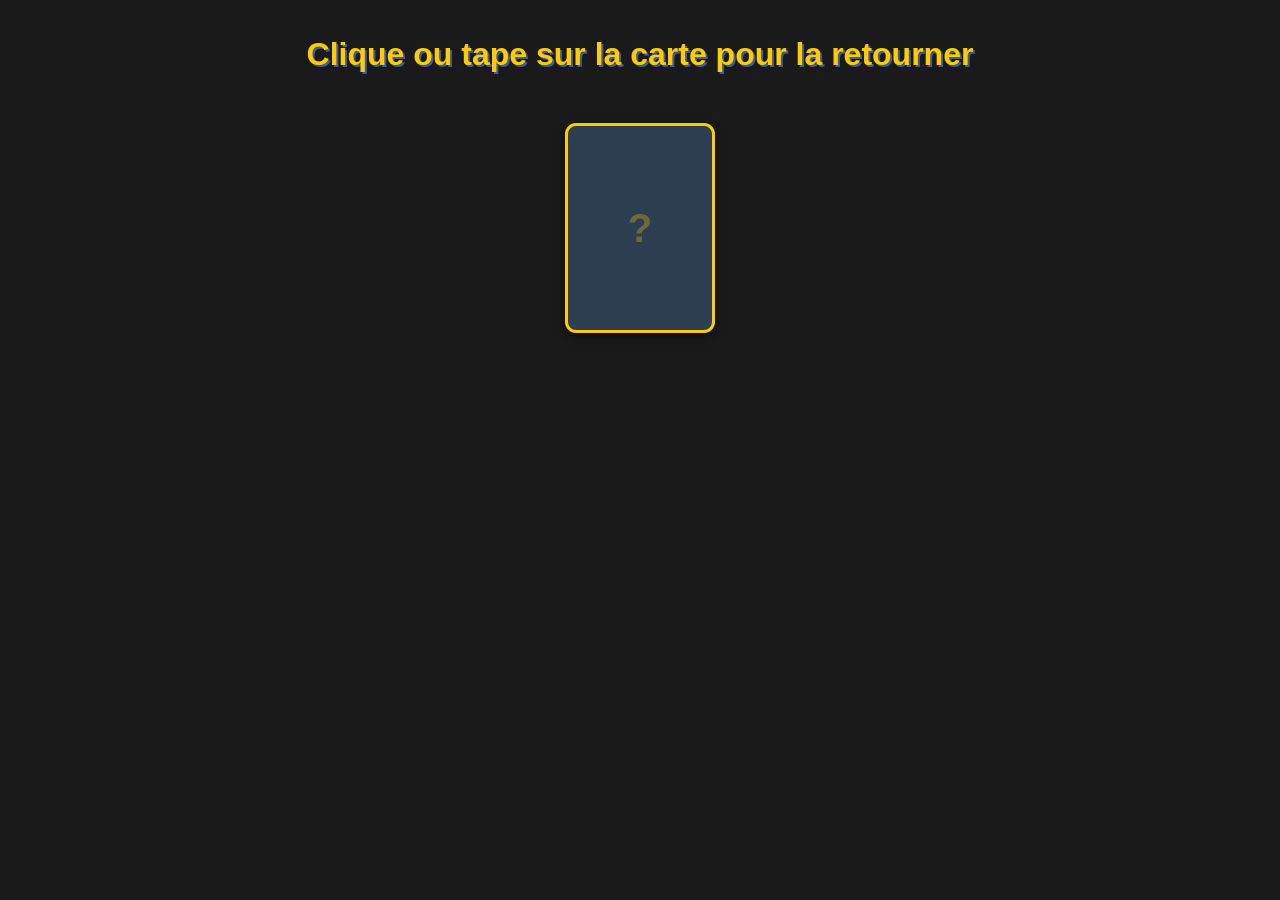
==== poc/index.html @ 2dec3e5d "Add poc" ====
<html lang="fr">
<head>
    <meta charset="UTF-8">
    <!-- Configuration mobile-first essentielle : empêche le scroll-bounce et le zoom sauvage des navigateurs tactiles -->
    <meta name="viewport" content="width=device-width, initial-scale=1.0, maximum-scale=1.0, user-scalable=no">
    <title>POC - Animation Apparition Carte 3D Mobile-First</title>
    <link rel="stylesheet" href="style.css">
</head>
<body>

    <h1 id="status-text">Clique ou tape sur la carte pour la retourner</h1>
    
    <!-- Point d'injection du module de carte tridimensionnel -->
    <div id="poc-container"></div>

    <!-- Filtre d'opacité d'arrière-plan gérant l'isolement visuel lors de la mise au point -->
    <div id="overlay"></div>

    <script src="script.js"></script>
</body>
</html>
---- poc/style.css ----
/* ==========================================================================
   1. SQUELETTE DE L'ENVIRONNEMENT DE SURFACE (MOBILE-FIRST HABITAT)
   ========================================================================== */
body {
    font-family: 'Segoe UI', Tahoma, Geneva, Verdana, sans-serif;
    background-color: #1a1a1a;
    color: #ffffff;
    display: flex;
    flex-direction: column;
    align-items: center;
    min-height: 100vh;
    margin: 0;
    padding: 15px;
    box-sizing: border-box;
    perspective: 1000px; /* Profondeur du plan 3D configurée pour l'affichage de proximité tactile */
    overflow-x: hidden;
    -webkit-tap-highlight-color: transparent; /* Désactive la surbrillance bleue d'interaction native Webkit */
}

h1 {
    color: #ffcb05;
    text-shadow: 2px 2px #3c5aa6;
    margin-bottom: 20px;
    font-size: 1.5rem;
    text-align: center;
}

#poc-container {
    display: flex;
    justify-content: center;
    align-items: center;
    margin-top: 30px;
    width: 100%;
}

/* ==========================================================================
   2. GESTION DU REPTACLE ET DU REVERS (FLIP & GEOMETRY CONTROL)
   ========================================================================== */

/* Structure de base au repos optimisée pour les viewports étroits (Ratio standard ~1.4) */
.card {
    position: relative;
    width: 120px;
    height: 168px;
    box-shadow: 0 4px 8px rgba(0,0,0,0.5);
    border-radius: 9px;
    transform-style: preserve-3d;
    transition: transform 0.4s ease, box-shadow 0.4s ease, width 0.4s ease, height 0.4s ease, border-radius 0.4s ease;
}

/* Boîte interne gérant exclusivement la révolution d'apparition à 180° */
.card-flipper {
    position: relative;
    width: 100%;
    height: 100%;
    transform-style: preserve-3d;
    transition: transform 0.6s cubic-bezier(0.4, 0, 0.2, 1);
    border-radius: 9px; /* Bloque définitivement les débordements angulaires */
}

.card-perspective-wrapper.flipped .card-flipper {
    transform: rotateY(180deg);
}

/* Propriétés d'étanchéité des sous-faces géométriques */
.card-front, .card-back {
    position: absolute;
    top: 0;
    left: 0;
    width: 100%;
    height: 100%;
    border-radius: 9px; /* Évite l'héritage instable 'inherit' sous l'action de preserve-3d */
    backface-visibility: hidden; /* Occulte la couche inverse lors de l'exécution de la rotation */
    display: flex;
    flex-direction: column;
    align-items: center;
    justify-content: center;
    box-sizing: border-box;
    padding: 10px;
    overflow: hidden;
    transition: border-radius 0.4s ease;
}

/* --- LE DOS DE LA CARTE --- */
.card-back {
    background: #2c3e50;
    border: 3px solid #ffcb05;
    color: #ffcb05;
    transform: rotateY(0deg);
}

.card-back-pattern {
    font-size: 32px;
    font-weight: bold;
    opacity: 0.3;
}

/* --- LA FACE DE LA CARTE --- */
.card-front {
    font-weight: bold;
    text-align: center;
    text-transform: uppercase;
    font-size: 10px;
    border: 2px solid transparent;
    transform: rotateY(180deg); /* Inversion préventive pour lecture à l'endroit post-rotation */
}

/* Thèmes graphiques des raretés */
.commune { background: #7f8c8d; color: #fff; }
.peu-commune { background: #27ae60; color: #fff; }
.rare { background: #2980b9; color: #fff; border-color: #3498db; }
.rare-holo { 
    background: linear-gradient(135deg, #8e44ad, #d35400, #c0392b); 
    color: #fff; 
    border-color: #f1c40f;
    animation: holo-gleam 3s infinite alternate;
}

@keyframes holo-gleam {
    0% { filter: brightness(1); }
    100% { filter: brightness(1.2) drop-shadow(0 0 8px #f1c40f); }
}

/* ==========================================================================
   3. CALQUE LUMINEUX ET MODAL INTERFACE (SPECULAR LAYER)
   ========================================================================== */
#overlay {
    position: fixed;
    top: 0;
    left: 0;
    width: 100vw;
    height: 100vh;
    background: rgba(0, 0, 0, 0.85);
    opacity: 0;
    pointer-events: none;
    transition: opacity 0.4s ease;
    z-index: 500;
}

#overlay.active {
    opacity: 1;
    pointer-events: auto;
}

.card-perspective-wrapper {
    perspective: 1000px;
    display: inline-block;
    z-index: 1;
    touch-action: none; /* Désactive les gestes de pan/zoom natifs du navigateur lors de l'inspection */
}

/* Calque d'illumination de surface */
.card-shine {
    position: absolute;
    top: 0;
    left: 0;
    width: 100%;
    height: 100%;
    background: linear-gradient(135deg, 
        rgba(255,255,255,0) 20%, 
        rgba(255,255,255,0.85) 50%, 
        rgba(255,255,255,0) 80%
    );
    mix-blend-mode: color-dodge; /* Sur-illumine les textures et les dégradés arrières */
    pointer-events: none;
    opacity: 0;
    transform: scale(2);
    transition: opacity 0.3s ease;
    filter: blur(5px);
}

/* ==========================================================================
   4. MODIFICATEURS DE FOCUS DYNAMIQUES SUR MOBILE
   ========================================================================== */
.card-perspective-wrapper.zoomed {
    position: fixed;
    top: 50%;
    left: 50%;
    transform: translate(-50%, -50%);
    z-index: 1000;
}

/* Redimensionnement fluide basé sur la largeur du terminal mobile (Ratio conservé) */
.card-perspective-wrapper.zoomed .card {
    width: 70vw;
    height: 98vw; 
    max-width: 275px;  
    max-height: 385px;
    box-shadow: 0 20px 40px rgba(0,0,0,0.6);
    border-radius: 18px; /* Évolution coordonnée de l'arrondi au format focus */
}

/* Forçage de l'arrondi sur l'arborescence enfant pour éradiquer les fuites d'angles sous Chrome mobile */
.card-perspective-wrapper.zoomed .card-flipper,
.card-perspective-wrapper.zoomed .card-front,
.card-perspective-wrapper.zoomed .card-back {
    border-radius: 18px;
}

.card-perspective-wrapper.zoomed .card-front {
    font-size: 14px !important;
}

.card-perspective-wrapper.grabbing {
    cursor: grabbing;
}

.card-perspective-wrapper.grabbing .rare-holo {
    filter: brightness(1.4) contrast(1.2) drop-shadow(0 0 15px #f1c40f);
}

/* ==========================================================================
   5. ESCALATION RESPONSIVE : CONFIGURATION GRANDS ÉCRANS (DESKTOP CONTROLS)
   ========================================================================== */
@media (min-width: 768px) {
    h1 {
        font-size: 2rem;
    }

    /* Échelle géométrique au repos pour moniteurs PC */
    .card {
        width: 150px;
        height: 210px;
        border-radius: 11px;
    }
    
    .card-flipper, .card-front, .card-back {
        border-radius: 11px;
    }
    
    .card-back-pattern {
        font-size: 40px;
    }

    .card-front {
        font-size: 12px;
    }

    /* Échelle fixe maximale pour l'état de mise au point sur PC */
    .card-perspective-wrapper.zoomed .card {
        width: 275px;
        height: 385px;
        border-radius: 20px;
    }

    .card-perspective-wrapper.zoomed .card-flipper,
    .card-perspective-wrapper.zoomed .card-front,
    .card-perspective-wrapper.zoomed .card-back {
        border-radius: 20px;
    }

    .card-perspective-wrapper.zoomed .card-front {
        font-size: 18px !important;
    }
}
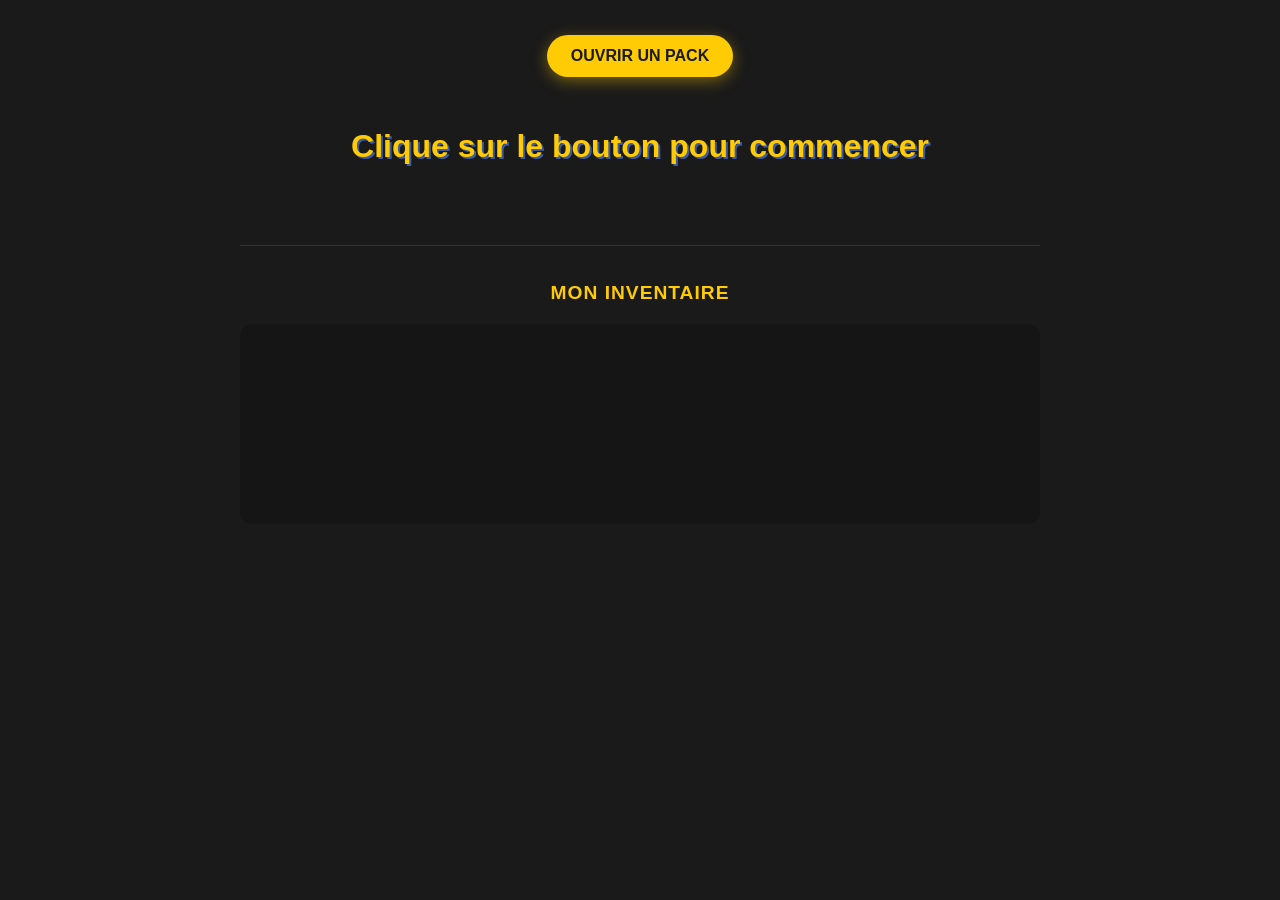
==== commit e0fbdd62: "Experiment" ====
--- a/poc/index.html
+++ b/poc/index.html
@@ -1,21 +1,26 @@
+<!DOCTYPE html>
 <html lang="fr">
 <head>
     <meta charset="UTF-8">
     <!-- Configuration mobile-first essentielle : empêche le scroll-bounce et le zoom sauvage des navigateurs tactiles -->
     <meta name="viewport" content="width=device-width, initial-scale=1.0, maximum-scale=1.0, user-scalable=no">
     <title>POC - Animation Apparition Carte 3D Mobile-First</title>
-    <link rel="stylesheet" href="style.css">
+    <link rel="stylesheet" href="css/style.css">
 </head>
 <body>
+    <button id="open-pack-btn">Ouvrir un pack</button>
 
-    <h1 id="status-text">Clique ou tape sur la carte pour la retourner</h1>
     
     <!-- Point d'injection du module de carte tridimensionnel -->
     <div id="poc-container"></div>
-
+    <h1 id="status-text">Clique sur le bouton pour commencer</h1>
     <!-- Filtre d'opacité d'arrière-plan gérant l'isolement visuel lors de la mise au point -->
     <div id="overlay"></div>
-
-    <script src="script.js"></script>
+<!-- NOUVELLE ZONE : L'inventaire de fin de tirage -->
+<div id="inventory-section">
+    <h2>Mon Inventaire</h2>
+    <div id="inventory-grid"></div>
+</div>
+    <script type="module" src="js/main.js"></script>
 </body>
 </html>
--- a/poc/css/style.css
+++ b/poc/css/style.css
@@ -0,0 +1,370 @@
+/* ==========================================================================
+   1. SQUELETTE DE L'ENVIRONNEMENT DE SURFACE (MOBILE-FIRST HABITAT)
+   ========================================================================== */
+body {
+    font-family: 'Segoe UI', Tahoma, Geneva, Verdana, sans-serif;
+    background-color: #1a1a1a;
+    color: #ffffff;
+    display: flex;
+    flex-direction: column;
+    align-items: center;
+    min-height: 100vh;
+    margin: 0;
+    padding: 15px;
+    box-sizing: border-box;
+    perspective: 1000px;
+    overflow-x: hidden;
+    -webkit-tap-highlight-color: transparent;
+}
+
+h1 {
+    color: #ffcb05;
+    text-shadow: 2px 2px #3c5aa6;
+    margin-bottom: 20px;
+    font-size: 1.5rem;
+    text-align: center;
+}
+
+#poc-container {
+    display: flex;
+    justify-content: center;
+    align-items: center;
+    margin-top: 30px;
+    width: 100%;
+}
+#poc-container .card-perspective-wrapper {
+    opacity: 0;
+    pointer-events: none;
+}
+
+/* ==========================================================================
+   2. GESTION DU REPTACLE ET DU REVERS (FLIP & GEOMETRY CONTROL)
+   ========================================================================== */
+.card {
+    position: relative;
+    width: 120px;
+    height: 168px;
+    box-shadow: 0 4px 8px rgba(0,0,0,0.5);
+    border-radius: 9px;
+    transform-style: preserve-3d;
+    transition: transform 0.4s ease, box-shadow 0.4s ease, width 0.4s ease, height 0.4s ease, border-radius 0.4s ease;
+}
+
+.card-flipper {
+    position: relative;
+    width: 100%;
+    height: 100%;
+    transform-style: preserve-3d;
+    transition: transform 0.6s cubic-bezier(0.4, 0, 0.2, 1);
+    border-radius: 9px;
+}
+
+.card-perspective-wrapper.flipped .card-flipper {
+    transform: rotateY(180deg);
+}
+
+.card-front, .card-back {
+    position: absolute;
+    top: 0;
+    left: 0;
+    width: 100%;
+    height: 100%;
+    border-radius: 9px;
+    backface-visibility: hidden;
+    display: flex;
+    flex-direction: column;
+    align-items: center;
+    justify-content: center;
+    box-sizing: border-box;
+    padding: 10px;
+    overflow: hidden;
+    transition: border-radius 0.4s ease;
+}
+
+.card-back {
+    background: #2c3e50;
+    border: 3px solid #ffcb05;
+    color: #ffcb05;
+    transform: rotateY(0deg);
+}
+
+.card-back-pattern {
+    font-size: 32px;
+    font-weight: bold;
+    opacity: 0.3;
+}
+
+.card-front {
+    font-weight: bold;
+    text-align: center;
+    text-transform: uppercase;
+    font-size: 10px;
+    border: 2px solid transparent;
+    transform: rotateY(180deg);
+}
+
+.commune { background: #7f8c8d; color: #fff; }
+.peu-commune { background: #27ae60; color: #fff; }
+.rare { background: #2980b9; color: #fff; border-color: #3498db; }
+.rare-holo { 
+    background: linear-gradient(135deg, #8e44ad, #d35400, #c0392b); 
+    color: #fff; 
+    border-color: #f1c40f;
+    animation: holo-gleam 3s infinite alternate;
+}
+
+@keyframes holo-gleam {
+    0% { filter: brightness(1); }
+    100% { filter: brightness(1.2) drop-shadow(0 0 8px #f1c40f); }
+}
+
+/* ==========================================================================
+   3. CALQUE LUMINEUX ET MODAL INTERFACE (SPECULAR LAYER)
+   ========================================================================== */
+#overlay {
+    position: fixed;
+    top: 0;
+    left: 0;
+    width: 100vw;
+    height: 100vh;
+    background: rgba(0, 0, 0, 0.85);
+    opacity: 0;
+    pointer-events: none;
+    transition: opacity 0.4s ease;
+    z-index: 500;
+}
+
+#overlay.active {
+    opacity: 1;
+    pointer-events: auto;
+}
+
+.card-perspective-wrapper {
+    perspective: 1000px;
+    display: inline-block;
+    z-index: 1;
+    touch-action: none;
+}
+
+.card-shine {
+    position: absolute;
+    top: 0;
+    left: 0;
+    width: 100%;
+    height: 100%;
+    background: linear-gradient(135deg, rgba(255,255,255,0) 20%, rgba(255,255,255,0.85) 50%, rgba(255,255,255,0) 80%);
+    mix-blend-mode: color-dodge;
+    pointer-events: none;
+    opacity: 0;
+    transform: scale(2);
+    transition: opacity 0.3s ease;
+    filter: blur(5px);
+}
+
+/* ==========================================================================
+   4. MODIFICATEURS DE FOCUS DYNAMIQUES SUR MOBILE
+   ========================================================================== */
+.card-perspective-wrapper.zoomed {
+    position: fixed !important;
+    top: 50% !important;
+    left: 50% !important;
+    transform: var(--pile-transform) !important;
+    
+    /* NOUVEAU : Devient visible et cliquable UNIQUEMENT une fois positionnée au centre */
+    opacity: 1 !important;
+    pointer-events: auto !important;
+}
+
+.card-perspective-wrapper.zoomed .card {
+    width: 70vw;
+    height: 98vw; 
+    max-width: 275px;  
+    max-height: 385px;
+    box-shadow: 0 20px 40px rgba(0,0,0,0.6);
+    border-radius: 18px;
+}
+
+.card-perspective-wrapper.zoomed .card-flipper,
+.card-perspective-wrapper.zoomed .card-front,
+.card-perspective-wrapper.zoomed .card-back {
+    border-radius: 18px;
+}
+
+.card-perspective-wrapper.zoomed .card-front {
+    font-size: 14px !important;
+}
+
+.card-perspective-wrapper.grabbing {
+    cursor: grabbing;
+}
+
+.card-perspective-wrapper.grabbing .rare-holo {
+    filter: brightness(1.4) contrast(1.2) drop-shadow(0 0 15px #f1c40f);
+}
+
+/* ==========================================================================
+   5. ESCALATION RESPONSIVE : CONFIGURATION GRANDS ÉCRANS (DESKTOP CONTROLS)
+   ========================================================================== */
+@media (min-width: 768px) {
+    h1 { font-size: 2rem; }
+    .card { width: 150px; height: 210px; border-radius: 11px; }
+    .card-flipper, .card-front, .card-back { border-radius: 11px; }
+    .card-back-pattern { font-size: 40px; }
+    .card-front { font-size: 12px; }
+
+    .card-perspective-wrapper.zoomed .card { width: 275px; height: 385px; border-radius: 20px; }
+    .card-perspective-wrapper.zoomed .card-flipper,
+    .card-perspective-wrapper.zoomed .card-front,
+    .card-perspective-wrapper.zoomed .card-back { border-radius: 20px; }
+    .card-perspective-wrapper.zoomed .card-front { font-size: 18px !important; }
+}
+
+/* ==========================================================================
+   6. MOTEUR D'ILLUMINATION ET FLASH DE RARETÉ (CONSOLIDÉ SANS GLITCH)
+   ========================================================================== */
+.card-glow {
+    position: absolute;
+    width: 120px;
+    height: 168px;
+    border-radius: 9px;
+    pointer-events: none;
+    opacity: 0;
+    filter: blur(25px);
+    z-index: 0;
+    transition: all 0.4s ease;
+}
+
+.card-perspective-wrapper.zoomed .card-glow {
+    width: 70vw;
+    height: 98vw;
+    max-width: 275px;
+    max-height: 385px;
+    border-radius: 18px;
+}
+
+@media (min-width: 768px) {
+    .card-glow { width: 150px; height: 210px; border-radius: 11px; }
+    .card-perspective-wrapper.zoomed .card-glow { width: 275px; height: 385px; border-radius: 20px; }
+}
+
+.card-front::after {
+    content: '';
+    position: absolute;
+    top: 0;
+    left: -150%;
+    width: 200%;
+    height: 100%;
+    background: linear-gradient(90deg, rgba(255,255,255,0) 0%, rgba(255,255,255,0.9) 50%, rgba(255,255,255,0) 100%);
+    transform: skewX(-20deg);
+    pointer-events: none;
+    opacity: 0;
+}
+
+.card-perspective-wrapper.holo-flash .card-front::after { animation: flash-sweep 0.4s ease-out both; }
+@keyframes flash-sweep {
+    0% { left: -150%; opacity: 1; }
+    100% { left: 150%; opacity: 0; }
+}
+
+.card-perspective-wrapper.holo-flash .card-glow { animation: glow-burst 0.8s cubic-bezier(0.25, 1, 0.5, 1) both; }
+@keyframes glow-burst {
+    0% { opacity: 0; transform: scale(0.9); }
+    30% { opacity: 1; transform: scale(1.15); }
+    100% { opacity: 0; transform: scale(1); }
+}
+
+.card-glow.commune { background: rgba(127, 140, 141, 0.8); }
+.card-glow.peu-commune { background: rgba(39, 174, 96, 0.9); }
+.card-glow.rare { background: rgba(41, 128, 185, 0.9); }
+.card-glow.rare-holo { background: rgba(241, 196, 15, 1); }
+
+/* ==========================================================================
+   7. BOUTON D'INTERACTION PRINCIPAL
+   ========================================================================== */
+#open-pack-btn {
+    background-color: #ffcb05;
+    color: #1a1a1a;
+    border: none;
+    padding: 12px 24px;
+    font-size: 1rem;
+    font-weight: bold;
+    text-transform: uppercase;
+    border-radius: 25px;
+    cursor: pointer;
+    box-shadow: 0 4px 15px rgba(255, 203, 5, 0.4);
+    transition: transform 0.2s ease, box-shadow 0.2s ease, opacity 0.3s ease;
+    margin-top: 20px;
+    z-index: 10;
+}
+#open-pack-btn:hover { transform: scale(1.05); box-shadow: 0 6px 20px rgba(255, 203, 5, 0.6); }
+#open-pack-btn:active { transform: scale(0.98); }
+#open-pack-btn.hidden { opacity: 0; pointer-events: none; transform: scale(0.9); }
+
+/* ==========================================================================
+   8. ZONE D'INVENTAIRE (FIN DE REVEAL)
+   ========================================================================== */
+#inventory-section {
+    margin-top: 60px;
+    width: 100%;
+    max-width: 800px;
+    text-align: center;
+    border-top: 1px solid rgba(255, 255, 255, 0.1);
+    padding-top: 20px;
+}
+#inventory-section h2 { color: #ffcb05; font-size: 1.2rem; text-transform: uppercase; letter-spacing: 1px; margin-bottom: 20px; }
+#inventory-grid { display: flex; flex-wrap: wrap; justify-content: center; gap: 15px; min-height: 180px; padding: 10px; background: rgba(0, 0, 0, 0.2); border-radius: 12px; }
+#inventory-grid .card-perspective-wrapper { position: relative !important; top: auto !important; left: auto !important; transform: none !important; cursor: default; }
+#inventory-grid .card { cursor: default; box-shadow: 0 4px 8px rgba(0,0,0,0.3); }
+
+/* ==========================================================================
+   9. ANIMATIONS SPÉCIALES DE FLUX (TAS ET RANGEMENT)
+   ========================================================================== */
+/* Force la carte à rester droite UNIQUEMENT si elle n'est pas en train d'être éjectée */
+.card-perspective-wrapper.zoomed.active-top-card:not(.send-to-inventory),
+.card-perspective-wrapper.zoomed.flipped:not(.send-to-inventory) {
+    transform: translate(-50%, -50%) rotateZ(0deg) !important;
+    transition: transform 0.4s ease, box-shadow 0.4s ease !important;
+}
+
+/* ==========================================================================
+   NOUVELLE ANIMATION : ÉJECTION CINÉTIQUE VERS LE HAUT
+   ========================================================================== */
+/* ==========================================================================
+   MOTEUR D'ÉJECTION CORRIGÉ (PRIORITÉ DE PROJECTION CONSERVÉE)
+   ========================================================================== */
+
+/* Maintient la carte droite au centre de l'écran pendant son inspection */
+.card-perspective-wrapper.zoomed.active-top-card,
+.card-perspective-wrapper.zoomed.flipped {
+    transform: translate(-50%, -50%) rotateZ(0deg) !important;
+}
+
+/* ==========================================================================
+   CORRECTIF : FIXATION DU FLUX PENDANT L'ÉJECTION (ANTI-DECALAGE DE TEXTE)
+   ========================================================================== */
+
+.card-perspective-wrapper.send-to-inventory {
+    /* En passant en fixed pendant le vol, la carte ne prend plus aucune place 
+       dans la page. Les textes en dessous ne bougeront plus d'un pixel ! */
+    position: fixed !important;
+    top: 50% !important;
+    left: 50% !important;
+    
+    animation: eject-to-top 0.4s cubic-bezier(0.25, 1, 0.5, 1) forwards !important;
+    pointer-events: none;
+    z-index: 9999 !important;
+}
+
+@keyframes eject-to-top {
+    0% {
+        transform: translate(-50%, -50%) scale(1) rotateZ(0deg);
+        opacity: 1;
+        filter: blur(0px);
+    }
+    100% {
+        /* Propulsion vers le haut, rétrécissement et rotation fluide */
+        transform: translate(-50%, -120vh) scale(0.4) rotateZ(-15deg);
+        opacity: 0;
+        filter: blur(6px);
+    }
+}
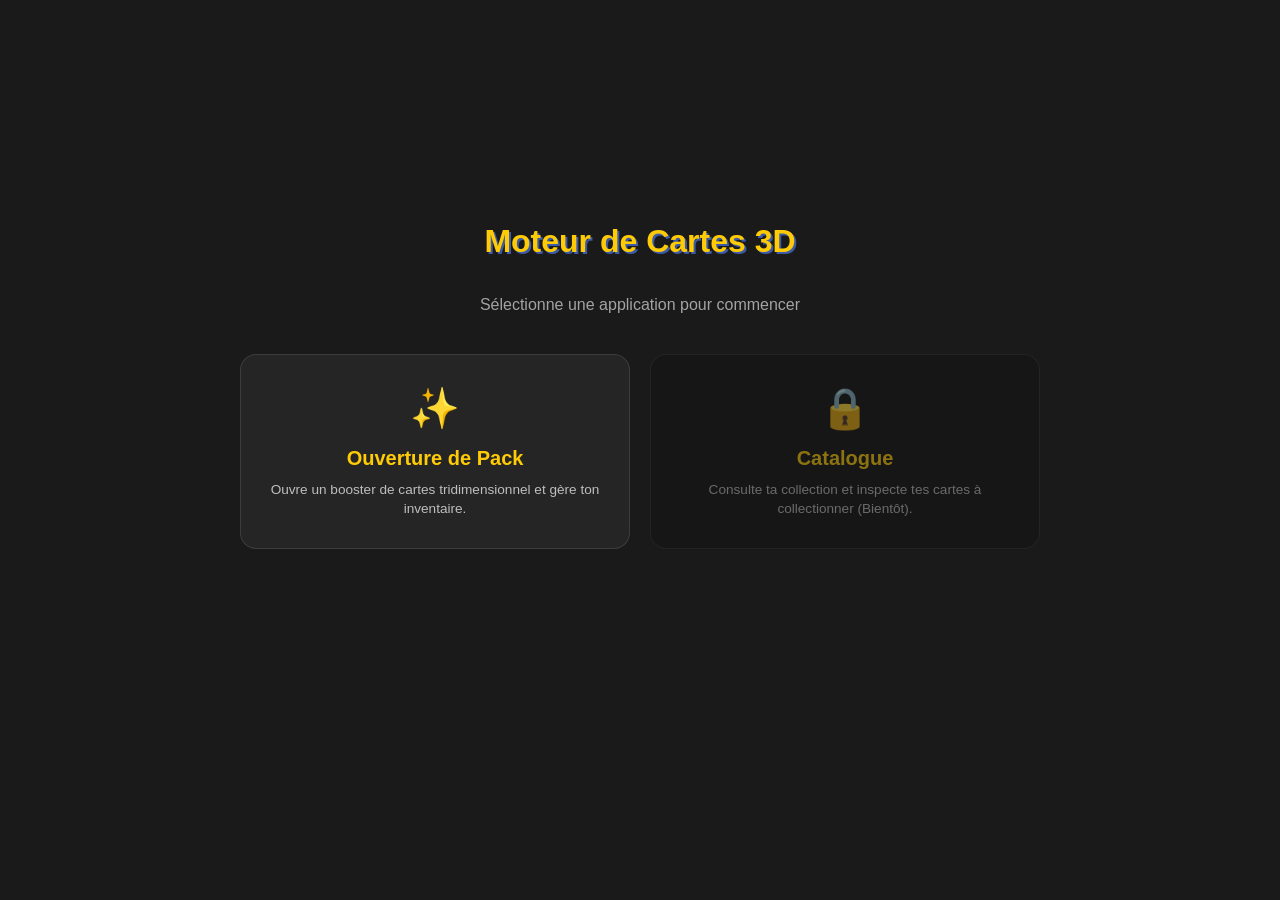
==== commit 061790fc: "Add hub" ====
--- a/poc/index.html
+++ b/poc/index.html
@@ -1,26 +1,65 @@
 <!DOCTYPE html>
 <html lang="fr">
+
 <head>
     <meta charset="UTF-8">
-    <!-- Configuration mobile-first essentielle : empêche le scroll-bounce et le zoom sauvage des navigateurs tactiles -->
-    <meta name="viewport" content="width=device-width, initial-scale=1.0, maximum-scale=1.0, user-scalable=no">
-    <title>POC - Animation Apparition Carte 3D Mobile-First</title>
-    <link rel="stylesheet" href="css/style.css">
+    <meta name="viewport" content="width=device-width, initial-scale=1.0">
+    <title>Hub - Moteur de Carte 3D</title>
+    <link rel="stylesheet" href="./css/style.css">
 </head>
+
 <body>
-    <button id="open-pack-btn">Ouvrir un pack</button>
 
-    
-    <!-- Point d'injection du module de carte tridimensionnel -->
-    <div id="poc-container"></div>
-    <h1 id="status-text">Clique sur le bouton pour commencer</h1>
-    <!-- Filtre d'opacité d'arrière-plan gérant l'isolement visuel lors de la mise au point -->
-    <div id="overlay"></div>
-<!-- NOUVELLE ZONE : L'inventaire de fin de tirage -->
-<div id="inventory-section">
-    <h2>Mon Inventaire</h2>
-    <div id="inventory-grid"></div>
-</div>
-    <script type="module" src="js/main.js"></script>
+    <!-- ==========================================================================
+       1. INTERFACE DU HUB PRINCIPAL (DÉMARRAGE)
+       ========================================================================== -->
+    <div id="hub-screen">
+        <h1>Moteur de Cartes 3D</h1>
+        <p class="hub-subtitle">Sélectionne une application pour commencer</p>
+
+        <div class="hub-grid">
+            <!-- Tuile 1 : Vers l'ouverture de packs -->
+            <div class="hub-tile" id="go-to-booster">
+                <div class="tile-icon">✨</div>
+                <div class="tile-title">Ouverture de Pack</div>
+                <div class="tile-desc">Ouvre un booster de cartes tridimensionnel et gère ton inventaire.</div>
+            </div>
+
+            <!-- Tuile 2 : Vers le catalogue (Verrouillé) -->
+            <div class="hub-tile locked" id="go-to-catalog">
+                <div class="tile-icon">🔒</div>
+                <div class="tile-title">Catalogue</div>
+                <div class="tile-desc">Consulte ta collection et inspecte tes cartes à collectionner (Bientôt).</div>
+            </div>
+        </div>
+    </div>
+
+    <!-- ==========================================================================
+       2. INTERFACE DE L'OUVERTURE DE BOOSTER (MASQUÉE AU DÉPART)
+       ========================================================================== -->
+    <div id="booster-screen" class="hidden">
+        <!-- Bouton pour revenir en arrière vers le Hub principal -->
+        <button id="back-to-hub-btn">⬅ Retour au menu</button>
+        <!-- NOUVEAU : Sélecteur de Série -->
+        <div class="series-selector-container">
+            <label for="series-select">Choisir une extension :</label>
+            <select id="series-select">
+                <option value="series1">Série 1 : Origines (10 cartes — 33% Holo)</option>
+                <option value="series2">Série 2 : Légendes Sombres (10 cartes — 10% Holo)</option>
+            </select>
+        </div>
+        <button id="skip-pack-btn" class="hidden">Passer ⚡</button>
+        <button id="open-pack-btn">Ouvrir un pack</button>
+        <div id="poc-container"></div>
+        <div id="overlay"></div>
+
+        <div id="inventory-section">
+            <h2>Mon Inventaire</h2>
+            <div id="inventory-grid"></div>
+        </div>
+    </div>
+
+    <script type="module" src="./js/main.js"></script>
 </body>
+
 </html>
--- a/poc/css/style.css
+++ b/poc/css/style.css
@@ -1,3 +1,118 @@
+/* ==========================================================================
+   INTERFACE DU HUB (MENU PRINCIPAL)
+   ========================================================================== */
+#hub-screen {
+    display: flex;
+    flex-direction: column;
+    align-items: center;
+    justify-content: center;
+    width: 100%;
+    max-width: 800px;
+    min-height: 80vh;
+    margin: 0 auto;
+    transition: opacity 0.3s ease, transform 0.3s ease;
+}
+
+.hub-subtitle {
+    color: rgba(255, 255, 255, 0.6);
+    margin-bottom: 40px;
+    font-size: 0.9.5rem;
+}
+
+.hub-grid {
+    display: grid;
+    grid-template-columns: 1fr;
+    gap: 20px;
+    width: 100%;
+    padding: 0 10px;
+}
+
+/* Version adaptative : Passe en 2 colonnes sur tablette/PC */
+@media (min-width: 600px) {
+    .hub-grid {
+        grid-template-columns: 1fr 1fr;
+    }
+}
+
+.hub-tile {
+    background: rgba(255, 255, 255, 0.05);
+    border: 1px solid rgba(255, 255, 255, 0.1);
+    border-radius: 16px;
+    padding: 30px 20px;
+    text-align: center;
+    cursor: pointer;
+    transition: transform 0.2s cubic-bezier(0.25, 1, 0.5, 1), background-color 0.2s ease, border-color 0.2s ease;
+}
+
+.hub-tile:not(.locked):hover {
+    transform: translateY(-4px);
+    background: rgba(255, 255, 255, 0.08);
+    border-color: #ffcb05;
+}
+
+.hub-tile:not(.locked):active {
+    transform: translateY(-1px);
+}
+
+.tile-icon {
+    font-size: 2.5rem;
+    margin-bottom: 15px;
+}
+
+.tile-title {
+    font-size: 1.25rem;
+    font-weight: bold;
+    color: #ffcb05;
+    margin-bottom: 10px;
+}
+
+.tile-desc {
+    font-size: 0.85rem;
+    color: rgba(255, 255, 255, 0.7);
+    line-height: 1.4;
+}
+
+/* Style spécifique pour la section catalogue verrouillée */
+.hub-tile.locked {
+    opacity: 0.5;
+    cursor: not-allowed;
+    background: rgba(0, 0, 0, 0.2);
+}
+
+/* ==========================================================================
+   CONTRÔLEURS DE NAVIGATION ET RETOUR
+   ========================================================================== */
+#booster-screen {
+    width: 100%;
+    display: flex;
+    flex-direction: column;
+    align-items: center;
+}
+
+/* Bouton de retour vers le Hub */
+#back-to-hub-btn {
+    align-self: flex-start;
+    background: transparent;
+    border: 1px solid rgba(255, 255, 255, 0.3);
+    color: rgba(255, 255, 255, 0.8);
+    padding: 8px 16px;
+    border-radius: 20px;
+    font-size: 0.85rem;
+    cursor: pointer;
+    transition: all 0.2s ease;
+    margin-bottom: 10px;
+}
+
+#back-to-hub-btn:hover {
+    border-color: #ffcb05;
+    color: #ffcb05;
+    background: rgba(255, 203, 5, 0.05);
+}
+
+/* Modificateur d'état pour masquer un écran proprement */
+.hidden {
+    display: none !important;
+}
 /* ==========================================================================
    1. SQUELETTE DE L'ENVIRONNEMENT DE SURFACE (MOBILE-FIRST HABITAT)
    ========================================================================== */
@@ -94,6 +209,7 @@
     opacity: 0.3;
 }
 
+/* ANTI-LEAK FLASH : Éradication des coins carrés */
 .card-front {
     font-weight: bold;
     text-align: center;
@@ -101,6 +217,20 @@
     font-size: 10px;
     border: 2px solid transparent;
     transform: rotateY(180deg);
+    isolation: isolate;
+    clip-path: inset(0 round 9px);
+}
+
+.card-perspective-wrapper.zoomed .card-front {
+    font-size: 14px !important;
+    clip-path: inset(0 round 18px) !important;
+}
+
+@media (min-width: 768px) {
+    .card-perspective-wrapper.zoomed .card-front {
+        font-size: 18px !important;
+        clip-path: inset(0 round 20px) !important;
+    }
 }
 
 .commune { background: #7f8c8d; color: #fff; }
@@ -169,8 +299,6 @@
     top: 50% !important;
     left: 50% !important;
     transform: var(--pile-transform) !important;
-    
-    /* NOUVEAU : Devient visible et cliquable UNIQUEMENT une fois positionnée au centre */
     opacity: 1 !important;
     pointer-events: auto !important;
 }
@@ -315,56 +443,94 @@
 #inventory-grid { display: flex; flex-wrap: wrap; justify-content: center; gap: 15px; min-height: 180px; padding: 10px; background: rgba(0, 0, 0, 0.2); border-radius: 12px; }
 #inventory-grid .card-perspective-wrapper { position: relative !important; top: auto !important; left: auto !important; transform: none !important; cursor: default; }
 #inventory-grid .card { cursor: default; box-shadow: 0 4px 8px rgba(0,0,0,0.3); }
-
-/* ==========================================================================
-   9. ANIMATIONS SPÉCIALES DE FLUX (TAS ET RANGEMENT)
-   ========================================================================== */
-/* Force la carte à rester droite UNIQUEMENT si elle n'est pas en train d'être éjectée */
-.card-perspective-wrapper.zoomed.active-top-card:not(.send-to-inventory),
-.card-perspective-wrapper.zoomed.flipped:not(.send-to-inventory) {
-    transform: translate(-50%, -50%) rotateZ(0deg) !important;
-    transition: transform 0.4s ease, box-shadow 0.4s ease !important;
-}
-
-/* ==========================================================================
-   NOUVELLE ANIMATION : ÉJECTION CINÉTIQUE VERS LE HAUT
-   ========================================================================== */
-/* ==========================================================================
-   MOTEUR D'ÉJECTION CORRIGÉ (PRIORITÉ DE PROJECTION CONSERVÉE)
-   ========================================================================== */
-
-/* Maintient la carte droite au centre de l'écran pendant son inspection */
+/* ==========================================================================
+9. ANIMATIONS SPÉCIALES DE FLUX (TAS ET RANGEMENT)
+========================================================================== */
+/* Alignement redressé stable de la carte active au premier plan */
 .card-perspective-wrapper.zoomed.active-top-card,
 .card-perspective-wrapper.zoomed.flipped {
-    transform: translate(-50%, -50%) rotateZ(0deg) !important;
-}
-
-/* ==========================================================================
-   CORRECTIF : FIXATION DU FLUX PENDANT L'ÉJECTION (ANTI-DECALAGE DE TEXTE)
-   ========================================================================== */
-
+transform: translate(-50%, -50%) rotateZ(0deg) !important;
+}
+/* Propulsion cinétique isolée hors-flux */
 .card-perspective-wrapper.send-to-inventory {
-    /* En passant en fixed pendant le vol, la carte ne prend plus aucune place 
-       dans la page. Les textes en dessous ne bougeront plus d'un pixel ! */
-    position: fixed !important;
-    top: 50% !important;
-    left: 50% !important;
-    
-    animation: eject-to-top 0.4s cubic-bezier(0.25, 1, 0.5, 1) forwards !important;
+position: fixed !important;
+top: 50% !important;
+left: 50% !important;
+animation: eject-to-top 0.4s cubic-bezier(0.25, 1, 0.5, 1) forwards !important;
+pointer-events: none;
+z-index: 9999 !important;
+}
+@keyframes eject-to-top {
+0% { transform: translate(-50%, -50%) scale(1) rotateZ(0deg); opacity: 1; filter: blur(0px); }
+100% { transform: translate(-50%, -120vh) scale(0.4) rotateZ(-15deg); opacity: 0; filter: blur(6px); }
+}
+/* ==========================================================================
+   SÉLECTEUR D'EXTENSIONS (BOOSTER SCREEN)
+   ========================================================================== */
+.series-selector-container {
+    margin: 20px 0 10px 0;
+    display: flex;
+    flex-direction: column;
+    align-items: center;
+    gap: 8px;
+    transition: opacity 0.3s ease;
+}
+
+.series-selector-container label {
+    font-size: 0.85rem;
+    color: rgba(255, 255, 255, 0.6);
+    text-transform: uppercase;
+    letter-spacing: 1px;
+}
+
+.series-selector-container select {
+    background-color: #2c3e50;
+    color: #ffffff;
+    border: 1px solid rgba(255, 255, 255, 0.2);
+    padding: 10px 16px;
+    font-size: 0.95rem;
+    border-radius: 20px;
+    cursor: pointer;
+    outline: none;
+    transition: border-color 0.2s ease;
+}
+
+.series-selector-container select:hover {
+    border-color: #ffcb05;
+}
+
+/* Cache le sélecteur en même temps que le bouton quand le booster est au centre */
+#booster-screen:has(#open-pack-btn.hidden) .series-selector-container {
+    opacity: 0;
     pointer-events: none;
-    z-index: 9999 !important;
-}
-
-@keyframes eject-to-top {
-    0% {
-        transform: translate(-50%, -50%) scale(1) rotateZ(0deg);
-        opacity: 1;
-        filter: blur(0px);
-    }
-    100% {
-        /* Propulsion vers le haut, rétrécissement et rotation fluide */
-        transform: translate(-50%, -120vh) scale(0.4) rotateZ(-15deg);
-        opacity: 0;
-        filter: blur(6px);
-    }
+    transform: scale(0.95);
+}
+/* ==========================================================================
+   BOUTON DE RACCOURCI "PASSER" (SKIP SYSTEM)
+   ========================================================================== */
+#skip-pack-btn {
+    position: fixed;
+    top: 20px;
+    right: 20px;
+    background: rgba(255, 255, 255, 0.1);
+    border: 1px solid rgba(255, 255, 255, 0.3);
+    color: #ffffff;
+    padding: 8px 18px;
+    font-size: 0.9rem;
+    font-weight: bold;
+    border-radius: 20px;
+    cursor: pointer;
+    z-index: 2500; /* S'affiche au-dessus de l'overlay et des cartes */
+    transition: all 0.2s ease;
+}
+
+#skip-pack-btn:hover {
+    background: #ffcb05;
+    border-color: #ffcb05;
+    color: #1a1a1a;
+    box-shadow: 0 0 15px rgba(255, 203, 5, 0.5);
+}
+
+#skip-pack-btn:active {
+    transform: scale(0.95);
 }
